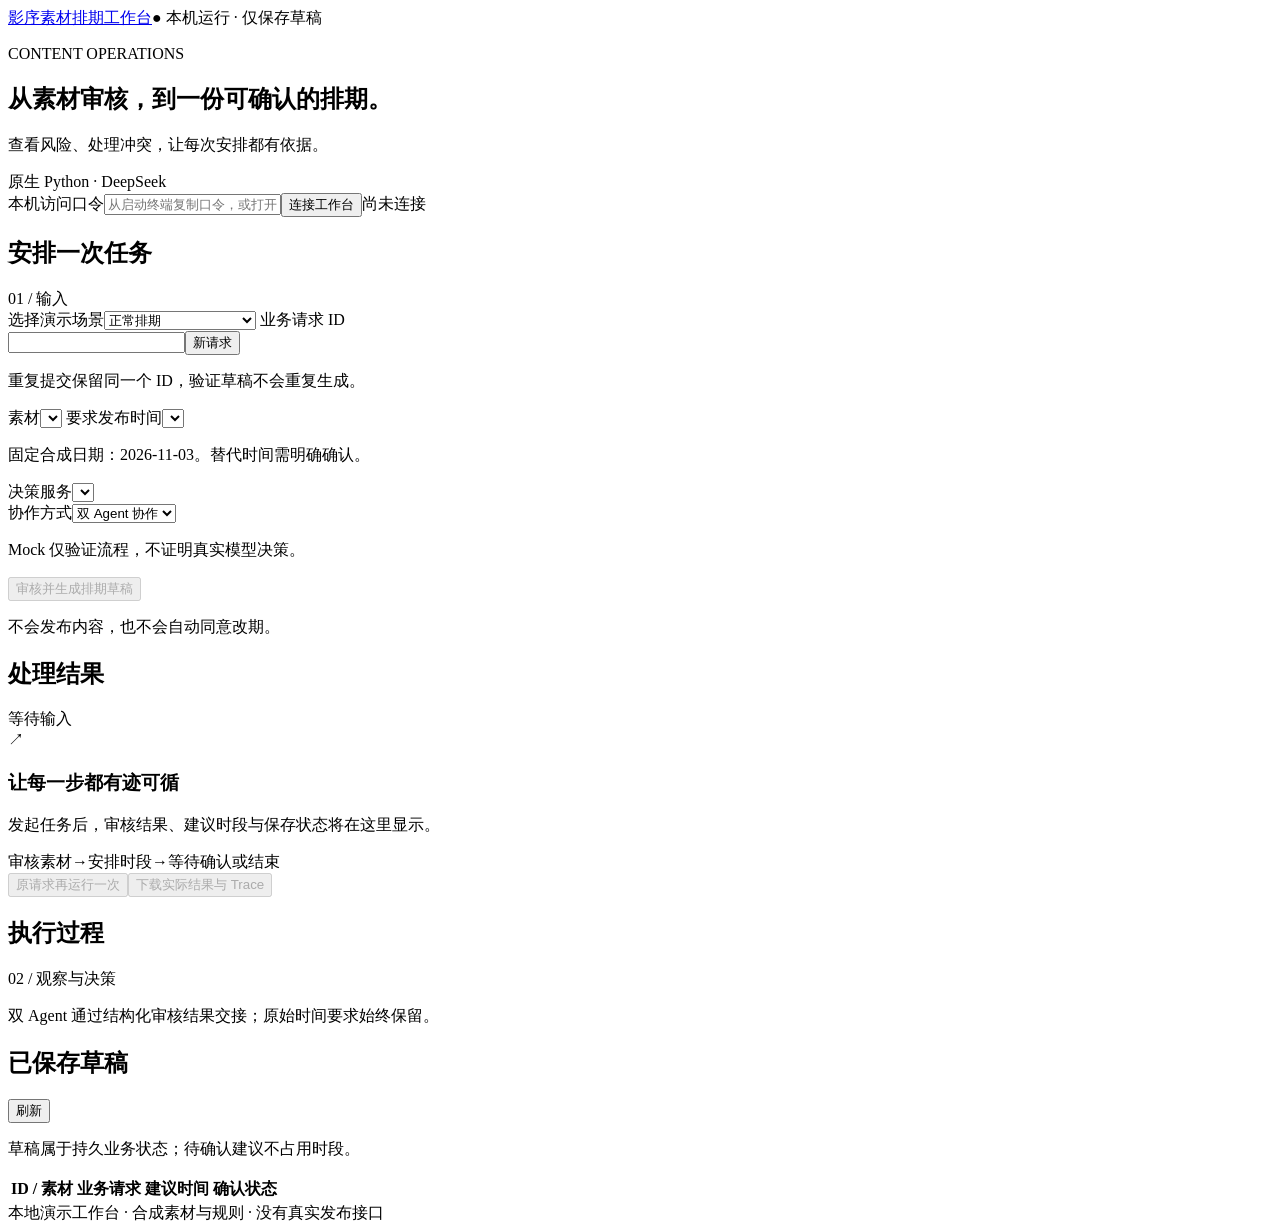
==== src/schedule_agent/web/index.html @ b75ba67d "Add local workbench, scoped dual-agent handoffs and acceptance coverage" ====
<!doctype html>
<html lang="zh-CN">
<head><meta charset="UTF-8"><meta name="viewport" content="width=device-width,initial-scale=1"><title>素材排期工作台</title><link rel="stylesheet" href="/style.css"></head>
<body>
<header class="topbar"><a class="brand" href="/">影序<span>素材排期工作台</span></a><span class="local">● 本机运行 · 仅保存草稿</span></header>
<main>
<section class="intro"><div><p class="eyebrow">CONTENT OPERATIONS</p><h1>从素材审核，到一份可确认的排期。</h1><p class="subtitle">查看风险、处理冲突，让每次安排都有依据。</p></div><span class="tag">原生 Python · DeepSeek</span></section>
<section id="access" class="access card"><label for="token">本机访问口令</label><input id="token" type="password" autocomplete="off" placeholder="从启动终端复制口令，或打开带口令的完整链接"><button id="connect">连接工作台</button><span id="connection">尚未连接</span></section>
<div id="notice" role="status" aria-live="polite"></div>
<div class="workspace">
<aside class="card form-panel"><div class="section-head"><h2>安排一次任务</h2><span class="small">01 / 输入</span></div>
<form id="run-form">
<label for="scenario">选择演示场景</label><select id="scenario"><option value="normal">正常排期</option><option value="conflict">时段冲突 / 重复提交</option><option value="missing">资料不足</option><option value="risk">规则风险</option><option value="failure">保存失败（演示模式）</option><option value="supplement">补查资料后通过</option></select>
<label for="request-id">业务请求 ID</label><div class="input-row"><input id="request-id" required maxlength="120"><button id="new-id" type="button" class="secondary">新请求</button></div><p class="hint">重复提交保留同一个 ID，验证草稿不会重复生成。</p>
<label for="material">素材</label><select id="material"></select>
<label for="slot">要求发布时间</label><select id="slot"></select><p class="hint">固定合成日期：2026-11-03。替代时间需明确确认。</p>
<div class="two-cols"><div><label for="provider">决策服务</label><select id="provider"></select></div><div><label for="mode">协作方式</label><select id="mode"><option value="team">双 Agent 协作</option><option value="single">单 Agent 对照</option></select></div></div>
<p id="provider-hint" class="hint">Mock 仅验证流程，不证明真实模型决策。</p>
<fieldset id="demo-controls" hidden><legend>合成环境 · 已占用时段</legend><div id="occupied"></div><label class="check"><input id="fail-save" type="checkbox">本次注入一次保存失败</label><p class="hint">更换占用后，用同一请求 ID 再次提交。</p></fieldset>
<button id="run" class="primary full" type="submit" disabled>审核并生成排期草稿</button><p class="hint center">不会发布内容，也不会自动同意改期。</p>
</form></aside>
<section class="results">
<div class="card result-card"><div class="section-head"><h2>处理结果</h2><span id="run-state" class="badge neutral">等待输入</span></div>
<div id="empty" class="empty"><div class="empty-mark">↗</div><h3>让每一步都有迹可循</h3><p>发起任务后，审核结果、建议时段与保存状态将在这里显示。</p><div class="flow-labels"><span>审核素材</span><span>→</span><span>安排时段</span><span>→</span><span>等待确认或结束</span></div></div>
<div id="result" hidden></div>
<div id="consent" class="consent" hidden><h3 id="consent-title">确认替代时间</h3><label class="check"><input id="consent-check" type="checkbox"><span id="consent-label"></span></label><button id="confirm-slot" class="primary" disabled>明确同意并保存确认草稿</button></div>
<div class="result-actions"><button id="repeat" class="secondary" disabled>原请求再运行一次</button><button id="download" class="secondary" disabled>下载实际结果与 Trace</button></div></div>
<div class="card"><div class="section-head"><h2>执行过程</h2><span id="trace-count" class="small">02 / 观察与决策</span></div><p id="trace-note" class="hint">双 Agent 通过结构化审核结果交接；原始时间要求始终保留。</p><ol id="trace" class="timeline"></ol></div>
<div class="card"><div class="section-head"><h2>已保存草稿</h2><button id="refresh" class="text-button">刷新</button></div><p class="hint">草稿属于持久业务状态；待确认建议不占用时段。</p><div class="table-wrap"><table><thead><tr><th>ID / 素材</th><th>业务请求</th><th>建议时间</th><th>确认状态</th></tr></thead><tbody id="drafts"></tbody></table></div></div>
</section></div>
<footer>本地演示工作台 · 合成素材与规则 · 没有真实发布接口</footer>
</main><script src="/app.js" defer></script>
</body></html>
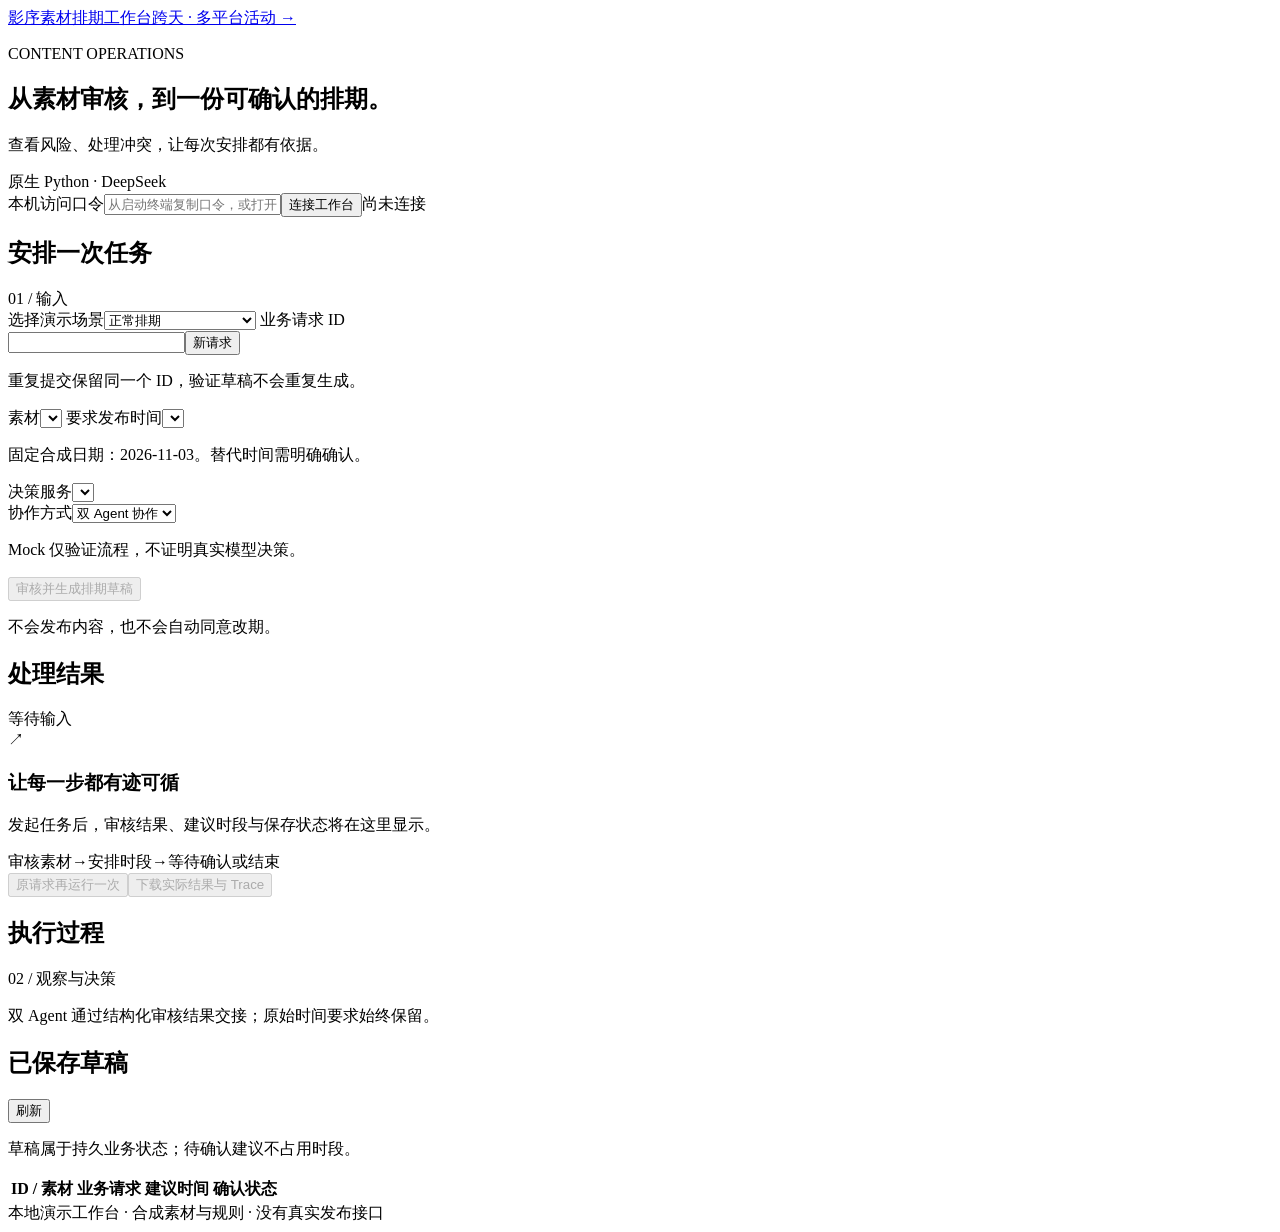
==== commit cfd548b7: "Add resumable cross-day campaign planning with version-bound confirmation" ====
--- a/src/schedule_agent/web/index.html
+++ b/src/schedule_agent/web/index.html
@@ -2,7 +2,7 @@
 <html lang="zh-CN">
 <head><meta charset="UTF-8"><meta name="viewport" content="width=device-width,initial-scale=1"><title>素材排期工作台</title><link rel="stylesheet" href="/style.css"></head>
 <body>
-<header class="topbar"><a class="brand" href="/">影序<span>素材排期工作台</span></a><span class="local">● 本机运行 · 仅保存草稿</span></header>
+<header class="topbar"><a class="brand" href="/">影序<span>素材排期工作台</span></a><a href="/campaign" class="local">跨天 · 多平台活动 →</a></header>
 <main>
 <section class="intro"><div><p class="eyebrow">CONTENT OPERATIONS</p><h1>从素材审核，到一份可确认的排期。</h1><p class="subtitle">查看风险、处理冲突，让每次安排都有依据。</p></div><span class="tag">原生 Python · DeepSeek</span></section>
 <section id="access" class="access card"><label for="token">本机访问口令</label><input id="token" type="password" autocomplete="off" placeholder="从启动终端复制口令，或打开带口令的完整链接"><button id="connect">连接工作台</button><span id="connection">尚未连接</span></section>
